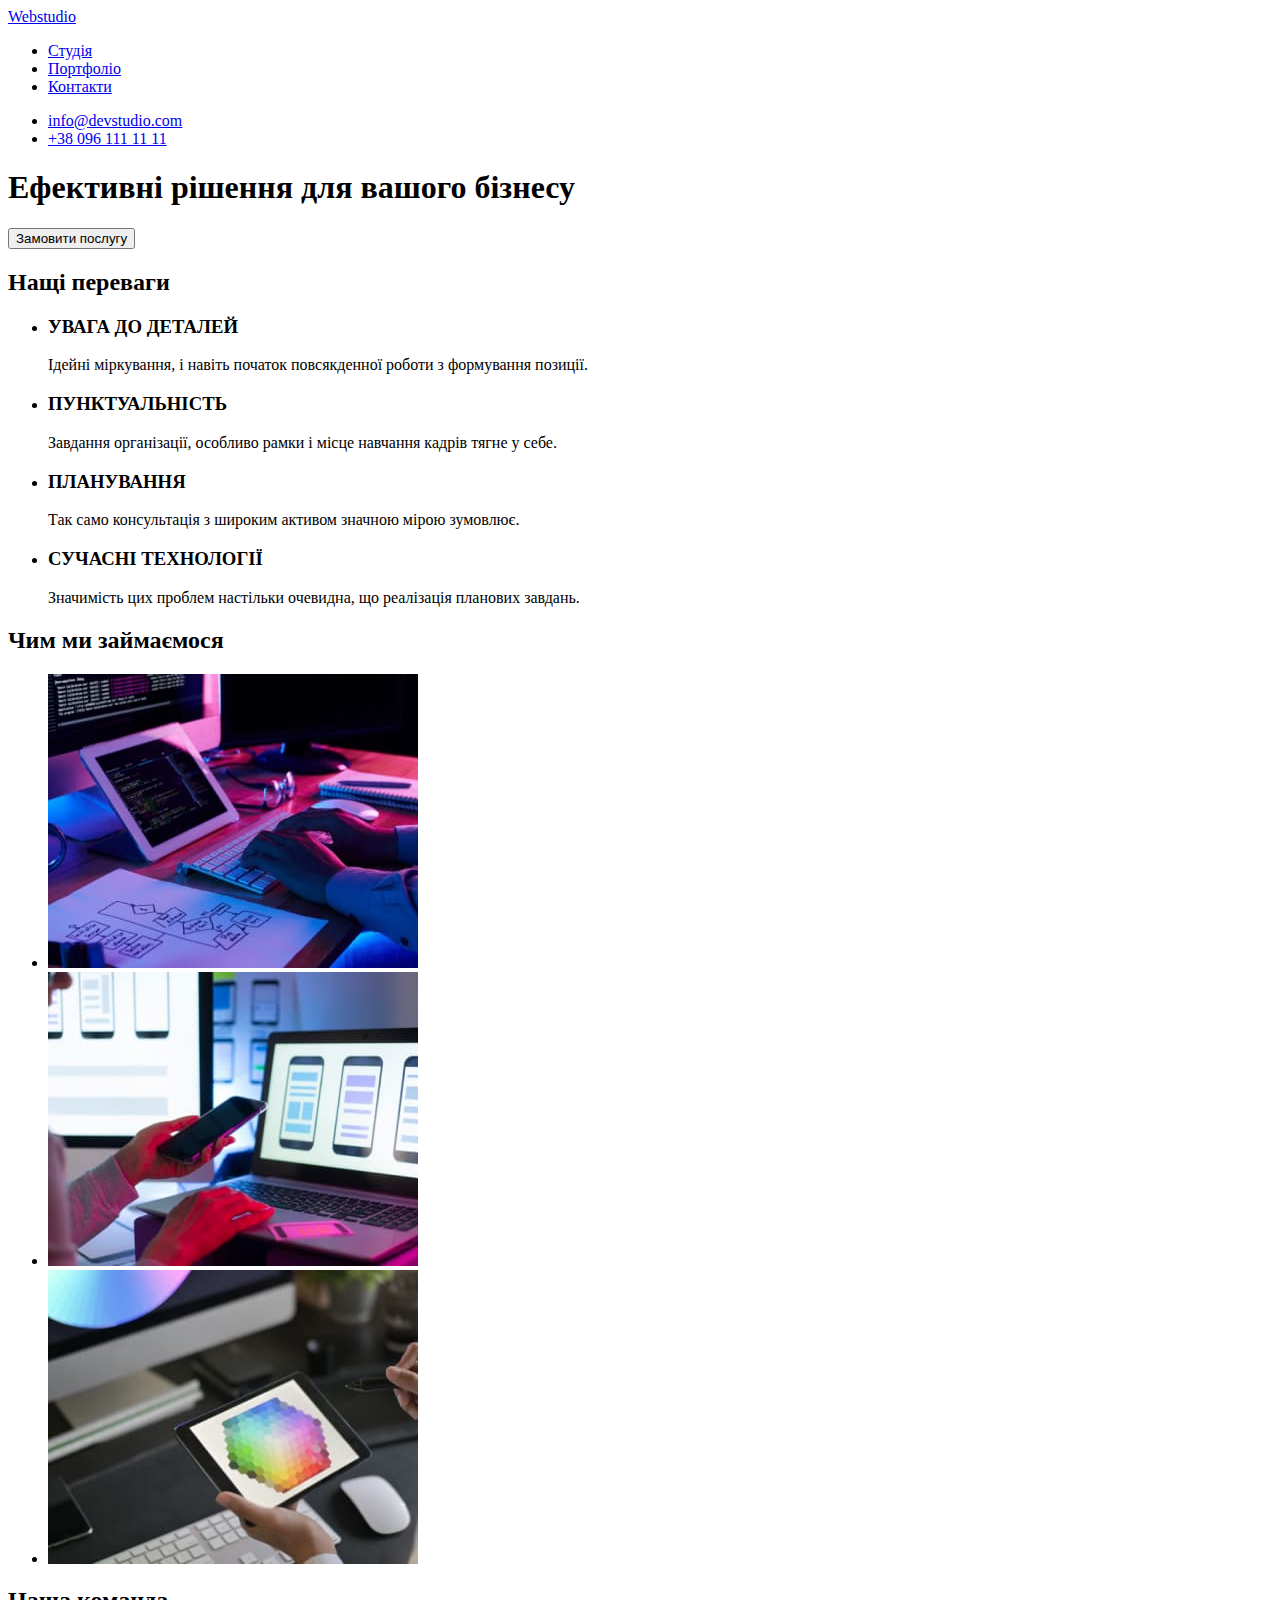
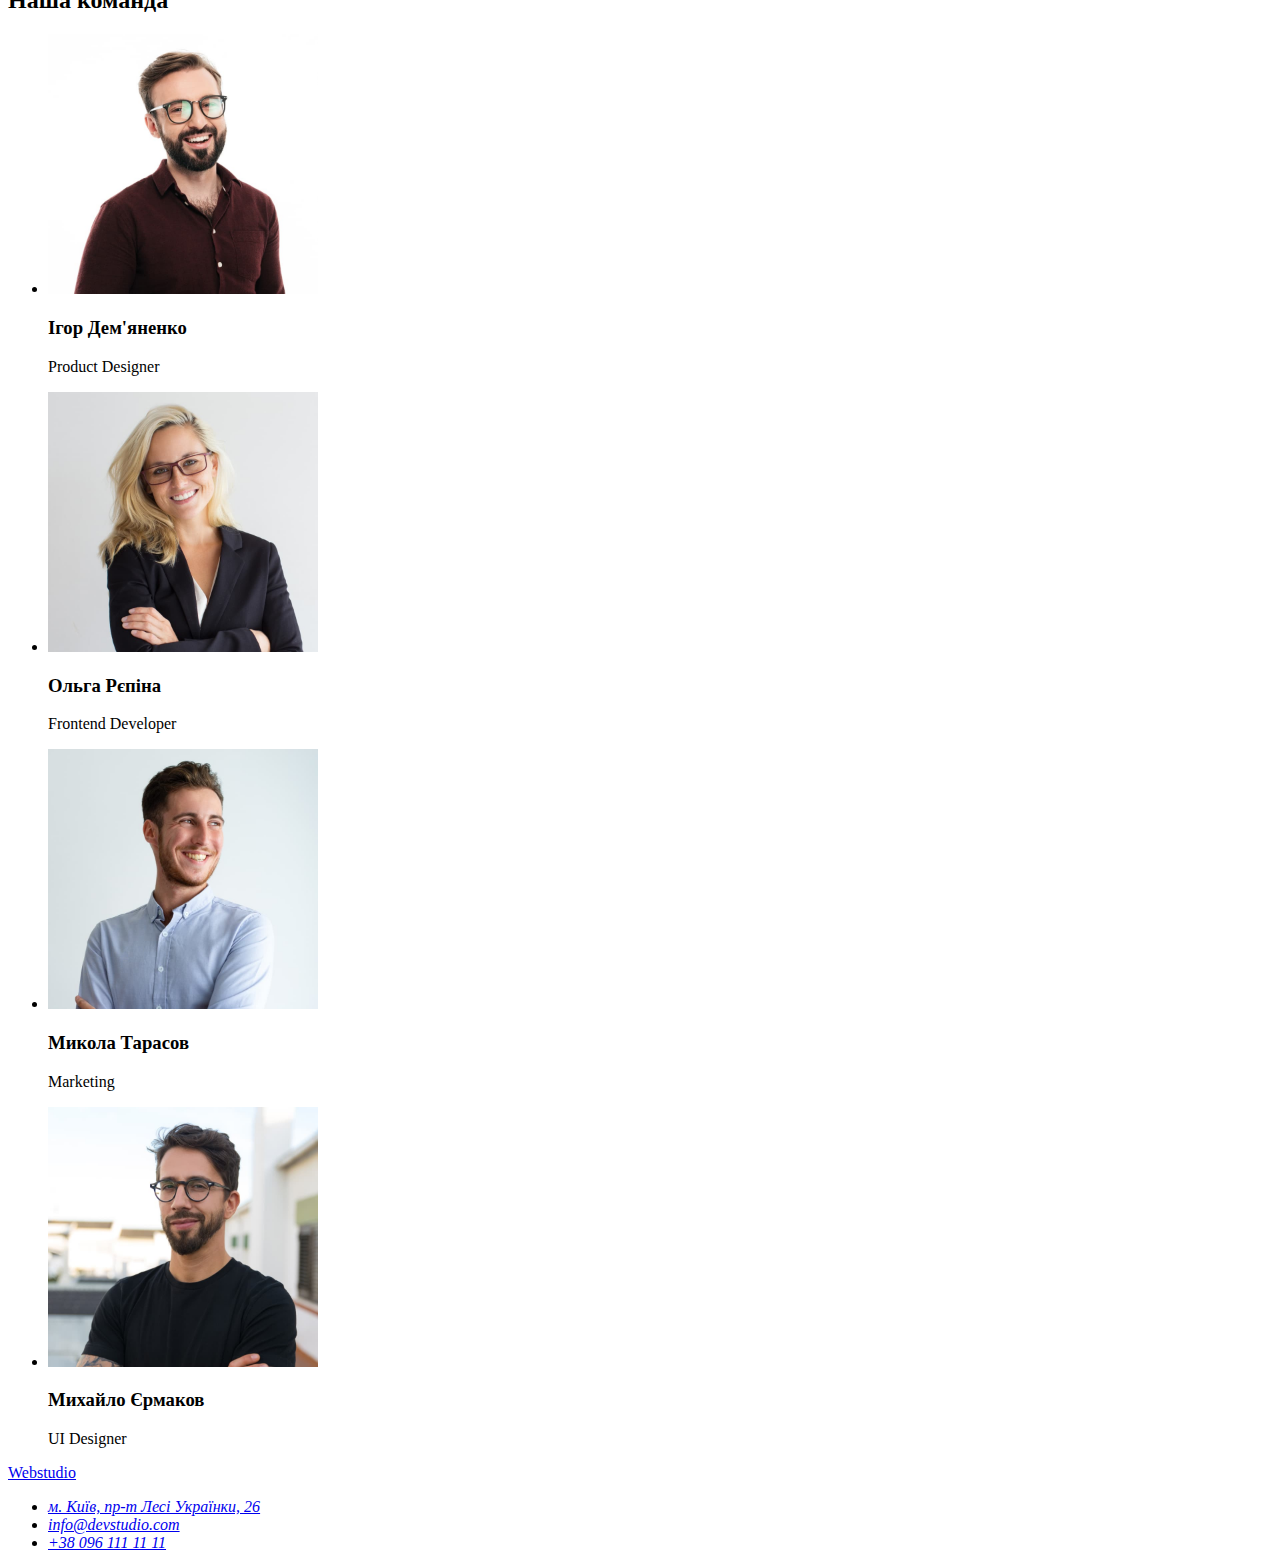
==== index.html @ 71ea2a0b "Start" ====
<!DOCTYPE html>
<html lang="en">
  <head>
    <meta charset="UTF-8">
    <meta name="viewport" content="width=device-width, initial-scale=1.0">
    <title>Document</title>
  </head>
  <body>
    <header>
      <nav>
        <a href="#">Webstudio</a>
        <ul>
          <li><a href="#">Студія</a></li>
          <li><a href="#">Портфоліо</a></li>
          <li><a href="#">Контакти</a></li>
        </ul>
      </nav>
        <ul>
          <li>
            <a href="mailto:info@devstudio.com">info@devstudio.com</a>
          </li>
          <li>
            <a href="tel:380961111111">+38 096 111 11 11</a>
          </li>
        </ul>
    </header>
    <main>
      <section class="studio">
        <h1>Ефективні рішення для вашого бізнесу</h1>
        <button>Замовити послугу</button>
      </section>
      <section class="about">
        <h2>Нащі переваги</h2>
        <ul>
          <li>
            <h3>УВАГА ДО ДЕТАЛЕЙ</h3>
            <p>
              Ідейні міркування, і навіть початок повсякденної роботи з
              формування позиції.
            </p>
          </li>
          <li>
            <h3>ПУНКТУАЛЬНІСТЬ</h3>
            <p>
              Завдання організації, особливо рамки і місце навчання кадрів тягне
              у себе.
            </p>
          </li>
          <li>
            <h3>ПЛАНУВАННЯ</h3>
            <p>
              Так само консультація з широким активом значною мірою зумовлює.
            </p>
          </li>
          <li>
            <h3>СУЧАСНІ ТЕХНОЛОГІЇ</h3>
            <p>
              Значимість цих проблем настільки очевидна, що реалізація планових
              завдань.
            </p>
          </li>
        </ul>
      </section>
      <section class="portfolio">
        <h2>Чим ми займаємося</h2>
        <ul>
          <li>
            <img width="370" src="./img/box1.jpg" alt="Праця за компютером">
          </li>
          <li>
            <img width="370" src="./img/box2.jpg" alt="Праця за телефоном">
          </li>
          <li>
            <img width="370" src="./img/box3.jpg" alt="Праця за планшетом">
          </li>
        </ul>
      </section>
      <section class="contacts">
        <h2>Наша команда</h2>
        <ul>
          <li>
            <img width="270" src="./img/igor.jpg" alt="Фото Ігоря">
            <h3>Ігор Дем'яненко</h3>
            <p>Product Designer</p>
          </li>
          <li>
            <img width="270" src="./img/olga.jpg" alt="Фото Ольги">
            <h3>Ольга Рєпіна</h3>
            <p>Frontend Developer</p>
          </li>
          <li>
            <img width="270" src="./img/mukola.jpg" alt="Фото Миколи">
            <h3>Микола Тарасов</h3>
            <p>Marketing</p>
          </li>
          <li>
            <img width="270" src="./img/myhailo.jpg" alt="Фото Михайло">
            <h3>Михайло Єрмаков</h3>
            <p>UI Designer</p>
          </li>
        </ul>
      </section>
    </main>
    <footer>
      <a href="#">Webstudio</a>
      <address>
        <ul>
          <li><a href="#">м. Київ, пр-т Лесі Українки, 26</a></li>
          <li><a href="mailto:info@devstudio.com">info@devstudio.com</a></li>
          <li><a href="tel:+380961111111">+38 096 111 11 11</a></li>
        </ul>
      </address>
    </footer>
  </body>
</html>
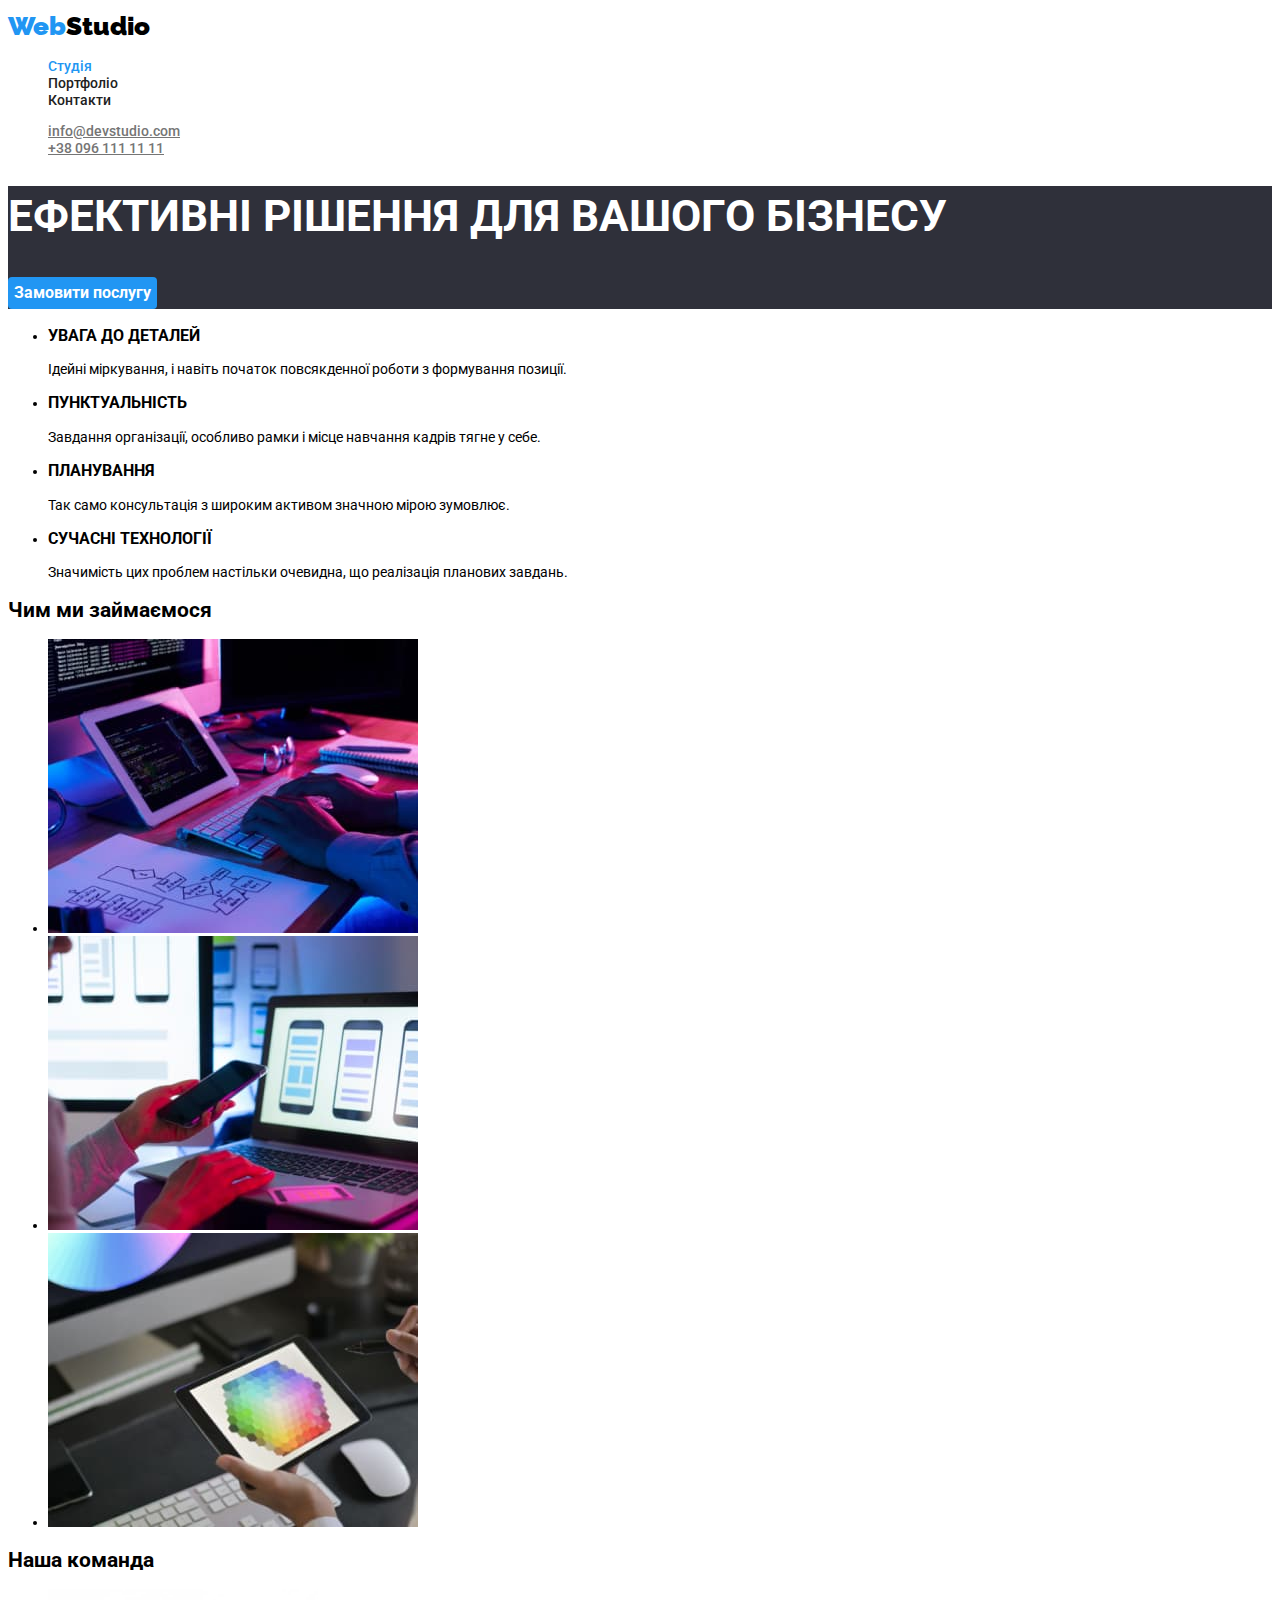
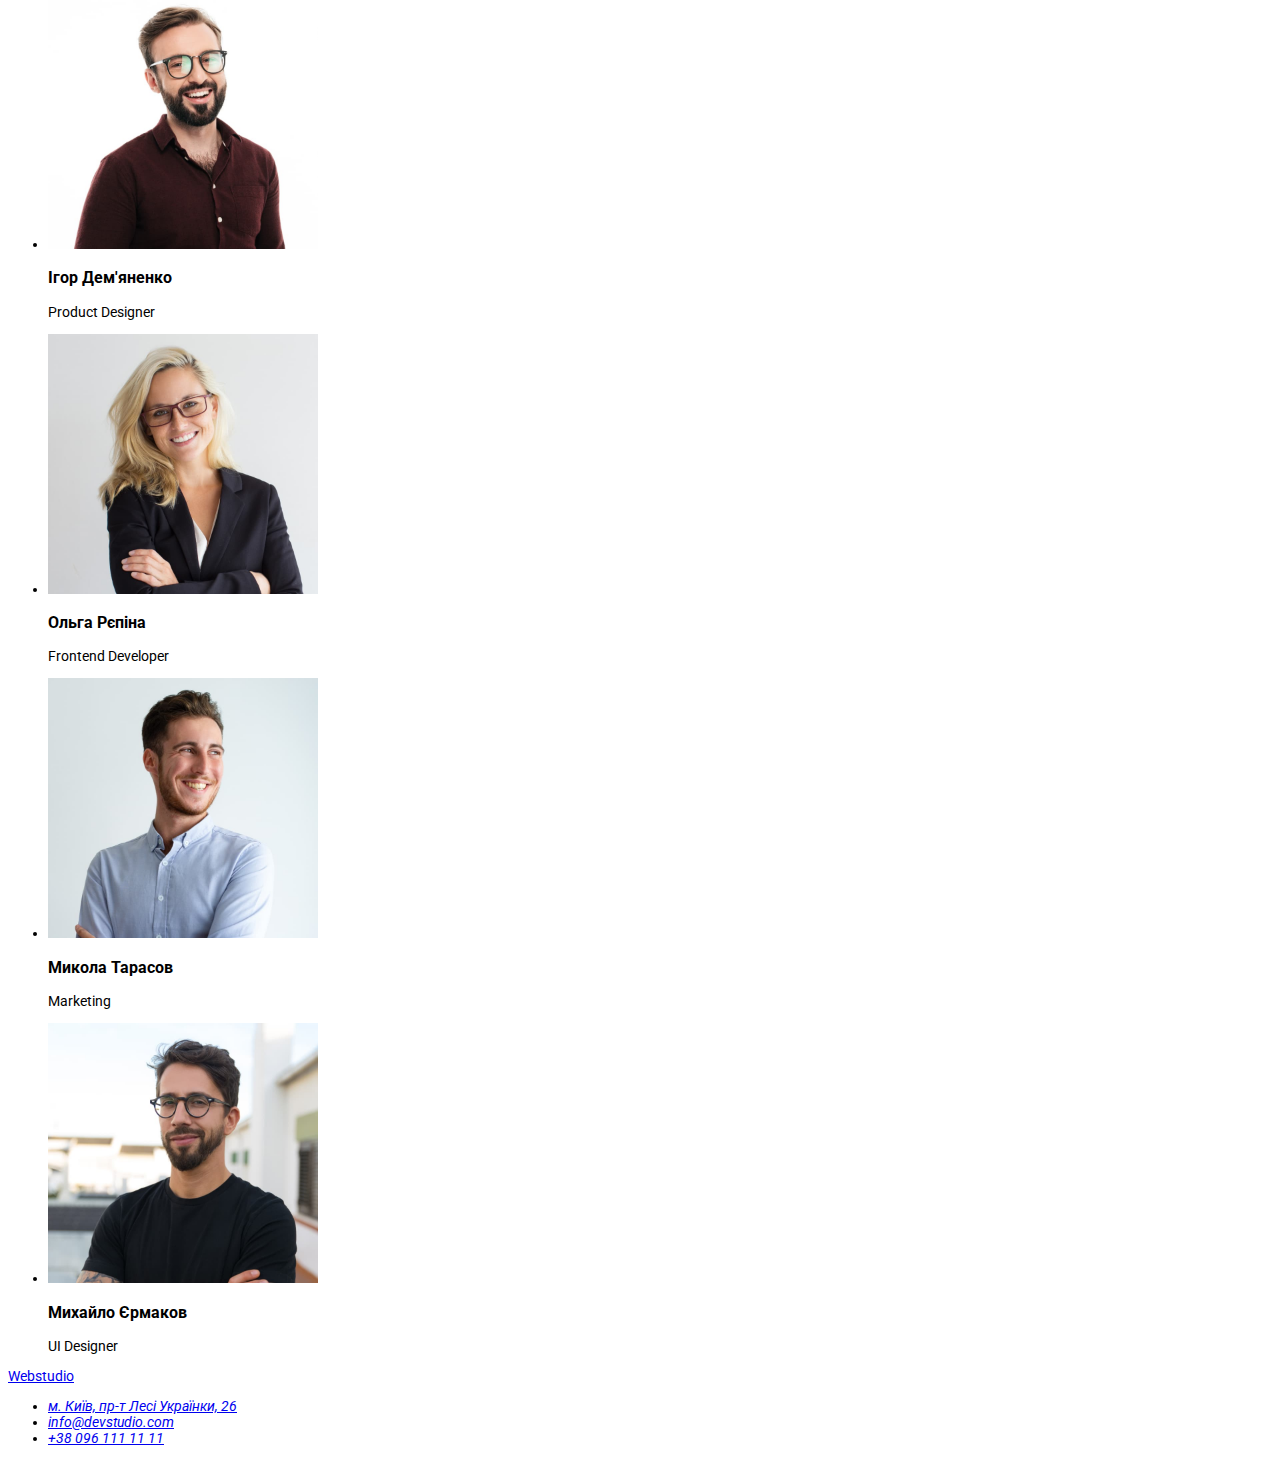
==== commit 1e38b9f3: "css" ====
--- a/index.html
+++ b/index.html
@@ -4,33 +4,37 @@
     <meta charset="UTF-8">
     <meta name="viewport" content="width=device-width, initial-scale=1.0">
     <title>Document</title>
+    <link rel="preconnect" href="https://fonts.googleapis.com">
+    <link rel="preconnect" href="https://fonts.gstatic.com" crossorigin>
+    <link href="https://fonts.googleapis.com/css2?family=Raleway:wght@700&family=Roboto:wght@400;500;700;900&display=swap" rel="stylesheet">
+    <link rel="stylesheet" href="./css/style.css">
   </head>
   <body>
     <header>
-      <nav>
-        <a href="#">Webstudio</a>
-        <ul>
-          <li><a href="#">Студія</a></li>
-          <li><a href="#">Портфоліо</a></li>
-          <li><a href="#">Контакти</a></li>
+      <nav class="nav">
+        <a class="logo" href="#"><span>Web</span>Studio</a>
+        <ul class="menu">
+          <li><a class="menu-link current" href="./index.html">Студія</a></li>
+          <li><a class="menu-link" href="#">Портфоліо</a></li>
+          <li><a class="menu-link" href="#">Контакти</a></li>
         </ul>
       </nav>
-        <ul>
+        <ul class="contact">
           <li>
-            <a href="mailto:info@devstudio.com">info@devstudio.com</a>
+            <a class="contact-link" href="mailto:info@devstudio.com">info@devstudio.com</a>
           </li>
           <li>
-            <a href="tel:380961111111">+38 096 111 11 11</a>
+            <a class="contact-link" href="tel:380961111111">+38 096 111 11 11</a>
           </li>
         </ul>
     </header>
     <main>
       <section class="studio">
-        <h1>Ефективні рішення для вашого бізнесу</h1>
-        <button>Замовити послугу</button>
+        <h1 class="title">Ефективні рішення для вашого бізнесу</h1>
+        <button class="btn" type="button">Замовити послугу</button>
       </section>
       <section class="about">
-        <h2>Нащі переваги</h2>
+        <h2 class="visually-hidden title-two">Нащі переваги</h2>
         <ul>
           <li>
             <h3>УВАГА ДО ДЕТАЛЕЙ</h3>
@@ -62,7 +66,7 @@
         </ul>
       </section>
       <section class="portfolio">
-        <h2>Чим ми займаємося</h2>
+        <h2 class="title-two">Чим ми займаємося</h2>
         <ul>
           <li>
             <img width="370" src="./img/box1.jpg" alt="Праця за компютером">
--- a/css/style.css
+++ b/css/style.css
@@ -0,0 +1,112 @@
+:root {
+  --color-accent: #2196F3;
+  --color-text: #757575;
+  --color-paragraph: #212121;
+  --color-white: #ffffff;
+  --color-black: #000000;
+  --color-background: #2F303A;
+  --color-background2: #F5F4FA;
+  --font-family-primary: 'Roboto', sans-serif;
+  --font-family-logo: 'Raleway', sans-serif;
+}
+
+body {
+  font-family: var(--font-family-primary);
+  font-size: 14px;
+}
+
+.visually-hidden {
+    position: absolute;
+    width: 1px;
+    height: 1px;
+    margin: -1px;
+    border: 0;
+    padding: 0;
+    white-space: nowrap;
+    clip-path: inset(100%);
+    clip: rect(0 0 0 0);
+    overflow: hidden;
+}
+
+/* header */
+
+.logo {
+  font-family: var(--font-family-logo);
+  color: var(--color-black);
+  font-size: 26px;
+  line-height: 1.4;
+  font-weight: 900;
+  text-decoration: none;
+}
+
+.logo span {
+  color: var(--color-accent);
+}
+
+.menu { 
+  list-style: none;
+}
+
+.menu-link {
+  font-weight: 500;
+  line-height: 1.2;
+  color: #212121;
+  text-decoration: none;
+}
+
+.menu-link:hover,
+.menu-link:focus {
+  color: var(--color-accent);
+}
+
+.menu-link.current {
+  color: var(--color-accent);
+}
+
+.contact {
+  list-style: none;
+}
+
+.contact-link {
+  color: var(--color-text);
+  font-weight: 500;
+  line-height: 1.2;
+}
+
+.contact-link:hover,
+.contact-link:focus {
+  color: var(--color-accent);
+}
+
+/* studio */
+
+.studio {
+  background: var(--color-background);
+}
+
+.title {
+  color: var(--color-white);
+  font-size: 44px;
+  line-height: 1.4;
+  text-transform: uppercase;
+}
+
+.btn {
+  font-family: var(--font-family-primary);
+  font-size: 16px;
+  font-weight: 700;
+  line-height: 1.9;
+  color: var(--color-white);
+  border: none;
+  border-radius: 4px;
+  cursor: pointer;
+  background-color: var(--color-accent);
+}
+
+/* about */
+
+.title-two {
+  
+}
+
+
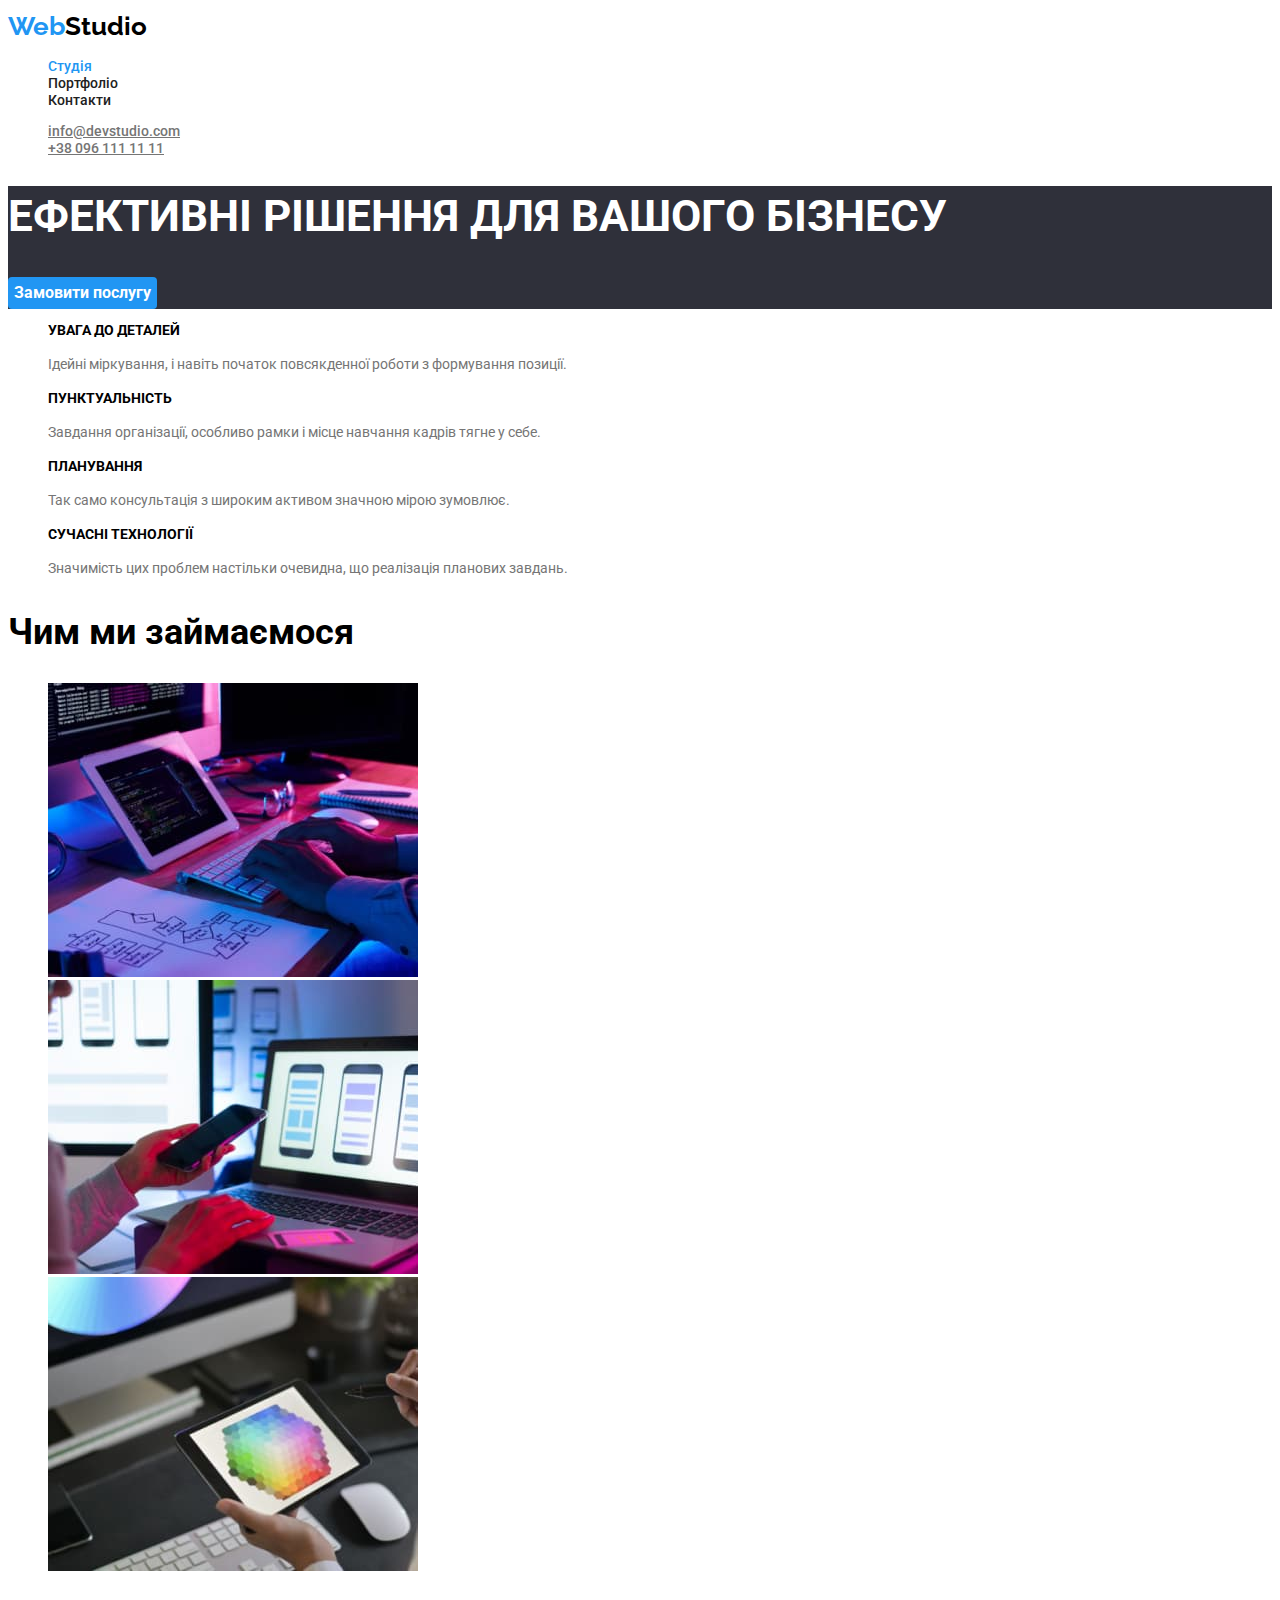
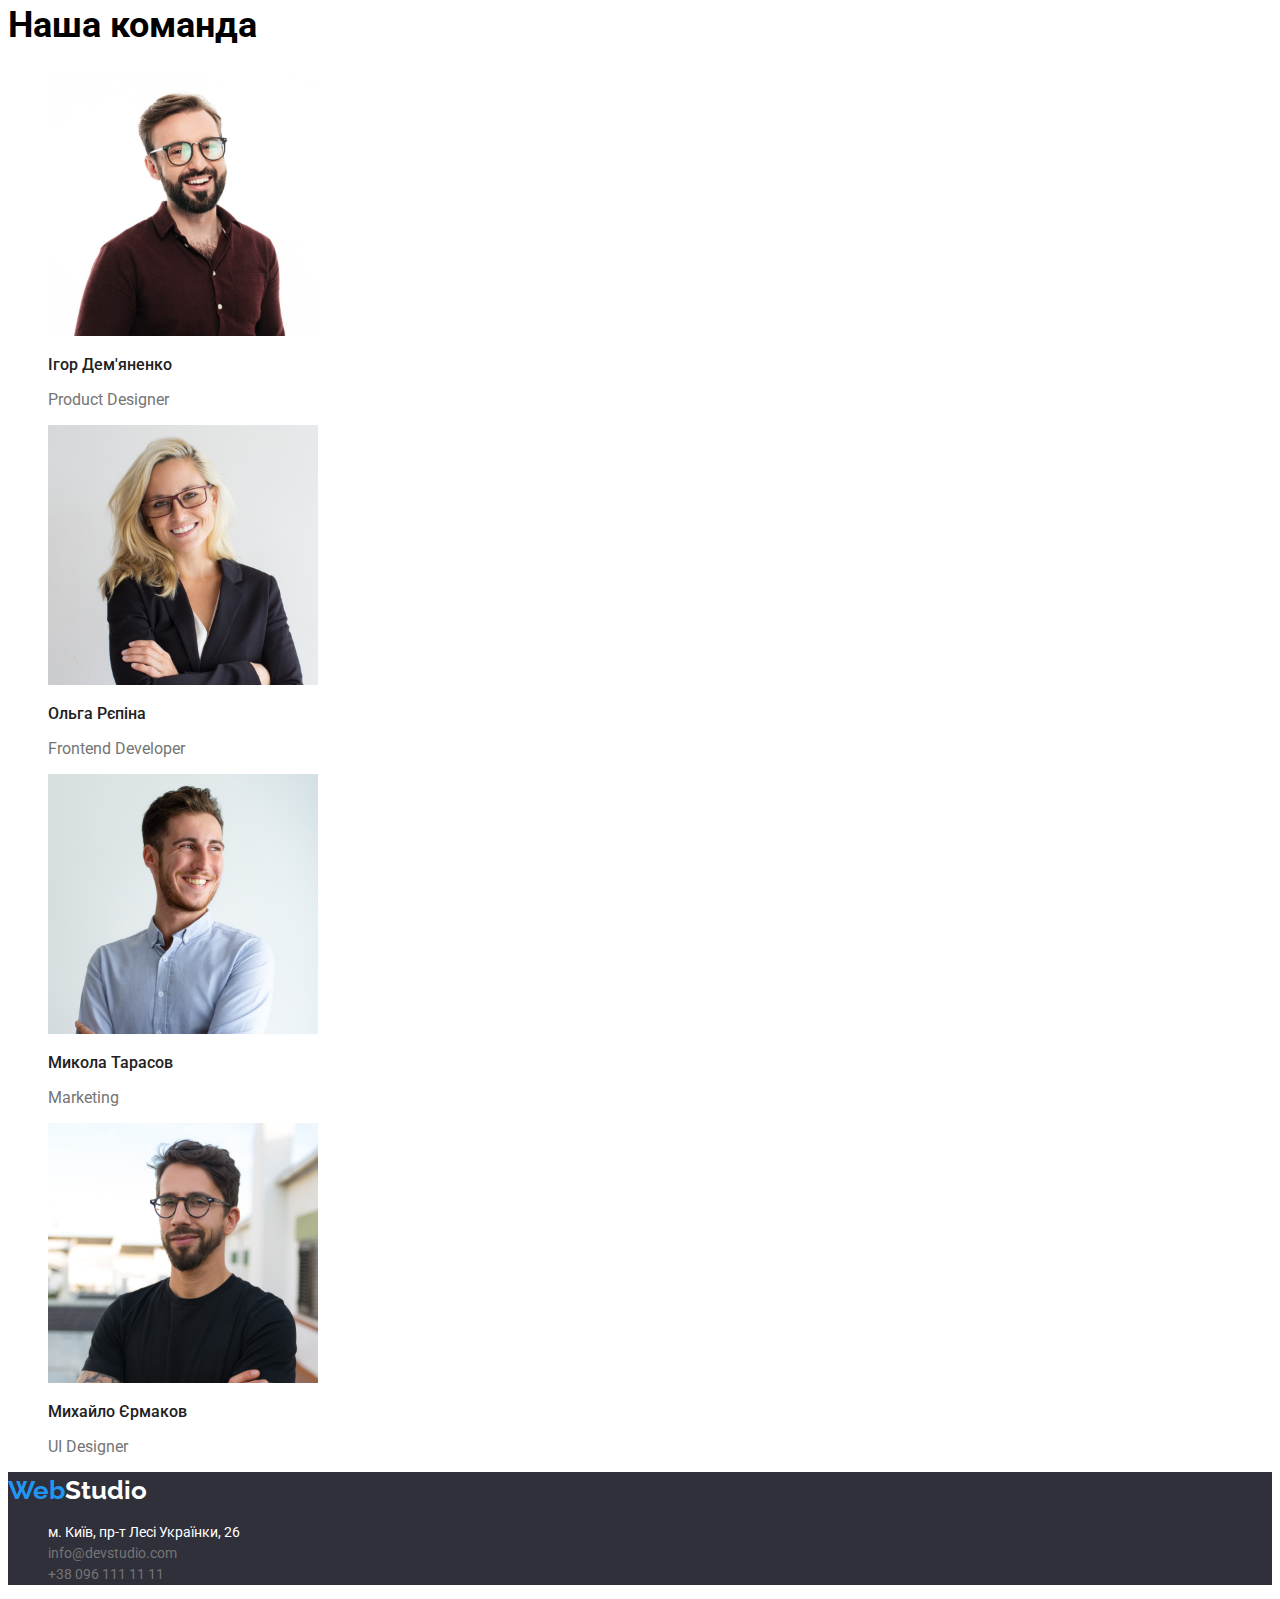
==== commit d79bec7b: "finish studio" ====
--- a/index.html
+++ b/index.html
@@ -35,30 +35,30 @@
       </section>
       <section class="about">
         <h2 class="visually-hidden title-two">Нащі переваги</h2>
-        <ul>
+        <ul class="about-list">
           <li>
-            <h3>УВАГА ДО ДЕТАЛЕЙ</h3>
-            <p>
+            <h3 class="title-three">УВАГА ДО ДЕТАЛЕЙ</h3>
+            <p class="text">
               Ідейні міркування, і навіть початок повсякденної роботи з
               формування позиції.
             </p>
           </li>
           <li>
-            <h3>ПУНКТУАЛЬНІСТЬ</h3>
-            <p>
+            <h3 class="title-three">ПУНКТУАЛЬНІСТЬ</h3>
+            <p class="text">
               Завдання організації, особливо рамки і місце навчання кадрів тягне
               у себе.
             </p>
           </li>
           <li>
-            <h3>ПЛАНУВАННЯ</h3>
-            <p>
+            <h3 class="title-three">ПЛАНУВАННЯ</h3>
+            <p class="text">
               Так само консультація з широким активом значною мірою зумовлює.
             </p>
           </li>
           <li>
-            <h3>СУЧАСНІ ТЕХНОЛОГІЇ</h3>
-            <p>
+            <h3 class="title-three">СУЧАСНІ ТЕХНОЛОГІЇ</h3>
+            <p class="text">
               Значимість цих проблем настільки очевидна, що реалізація планових
               завдань.
             </p>
@@ -67,7 +67,7 @@
       </section>
       <section class="portfolio">
         <h2 class="title-two">Чим ми займаємося</h2>
-        <ul>
+        <ul class="portfolio-list">
           <li>
             <img width="370" src="./img/box1.jpg" alt="Праця за компютером">
           </li>
@@ -80,38 +80,38 @@
         </ul>
       </section>
       <section class="contacts">
-        <h2>Наша команда</h2>
-        <ul>
-          <li>
+        <h2 class="title-two">Наша команда</h2>
+        <ul class="contacts-list">
+          <li class="contacts-item">
             <img width="270" src="./img/igor.jpg" alt="Фото Ігоря">
-            <h3>Ігор Дем'яненко</h3>
-            <p>Product Designer</p>
+            <h3 class="contacts-title">Ігор Дем'яненко</h3>
+            <p class="contacts-text">Product Designer</p>
           </li>
-          <li>
+          <li class="contacts-item">
             <img width="270" src="./img/olga.jpg" alt="Фото Ольги">
-            <h3>Ольга Рєпіна</h3>
-            <p>Frontend Developer</p>
+            <h3 class="contacts-title">Ольга Рєпіна</h3>
+            <p class="contacts-text">Frontend Developer</p>
           </li>
-          <li>
+          <li class="contacts-item">
             <img width="270" src="./img/mukola.jpg" alt="Фото Миколи">
-            <h3>Микола Тарасов</h3>
-            <p>Marketing</p>
+            <h3 class="contacts-title">Микола Тарасов</h3>
+            <p class="contacts-text">Marketing</p>
           </li>
-          <li>
+          <li class="contacts-item">
             <img width="270" src="./img/myhailo.jpg" alt="Фото Михайло">
-            <h3>Михайло Єрмаков</h3>
-            <p>UI Designer</p>
+            <h3 class="contacts-title">Михайло Єрмаков</h3>
+            <p class="contacts-text">UI Designer</p>
           </li>
         </ul>
       </section>
     </main>
     <footer>
-      <a href="#">Webstudio</a>
-      <address>
-        <ul>
-          <li><a href="#">м. Київ, пр-т Лесі Українки, 26</a></li>
-          <li><a href="mailto:info@devstudio.com">info@devstudio.com</a></li>
-          <li><a href="tel:+380961111111">+38 096 111 11 11</a></li>
+      <a class="footer-logo" href="#"><span>Web</span>Studio</a>
+      <address class="adres">
+        <ul class="adres-list">
+          <li><a class="adres-link" href="#">м. Київ, пр-т Лесі Українки, 26</a></li>
+          <li><a class="adres-link" href="mailto:info@devstudio.com">info@devstudio.com</a></li>
+          <li><a class="adres-link" href="tel:+380961111111">+38 096 111 11 11</a></li>
         </ul>
       </address>
     </footer>
--- a/css/style.css
+++ b/css/style.css
@@ -35,11 +35,11 @@
   color: var(--color-black);
   font-size: 26px;
   line-height: 1.4;
-  font-weight: 900;
+  font-weight: 700;
   text-decoration: none;
 }
 
-.logo span {
+span {
   color: var(--color-accent);
 }
 
@@ -106,7 +106,75 @@
 /* about */
 
 .title-two {
-  
+  font-size: 36px;
+  font-weight: 700;
+  line-height: 1.17;
 }
 
+.about-list {
+  list-style: none;
+}
 
+.title-three {
+  font-size: 14px;
+  font-weight: 700;
+  line-height: 1.14;
+}
+
+.text {
+  color: var(--color-text);
+  line-height: 1.71;
+}
+
+/* studio-portfolio */
+
+.portfolio-list {
+  list-style: none;
+}
+
+.contacts-list {
+  list-style: none;
+}
+
+.contacts-title {
+  color: var(--color-paragraph);
+  font-size: 16px;
+  font-weight: 500;
+  line-height: 1.19;
+}
+
+.contacts-text {
+  color: var(--color-text);
+  font-size: 16px;
+  line-height: 1.19;
+}
+
+/* footer */
+
+footer {
+  background-color: var(--color-background);
+}
+
+.footer-logo {
+  font-family: var(--font-family-logo);
+  color: var(--color-white);
+  font-size: 26px;
+  line-height: 1.4;
+  font-weight: 700;
+  text-decoration: none;
+}
+
+.adres-list {
+  list-style: none;
+}
+
+.adres-link {
+  color: var(--color-text);
+  line-height: 1.5;
+  font-style: normal;
+  text-decoration: none;
+}
+
+.adres li:first-child a {
+  color: var(--color-white);
+}